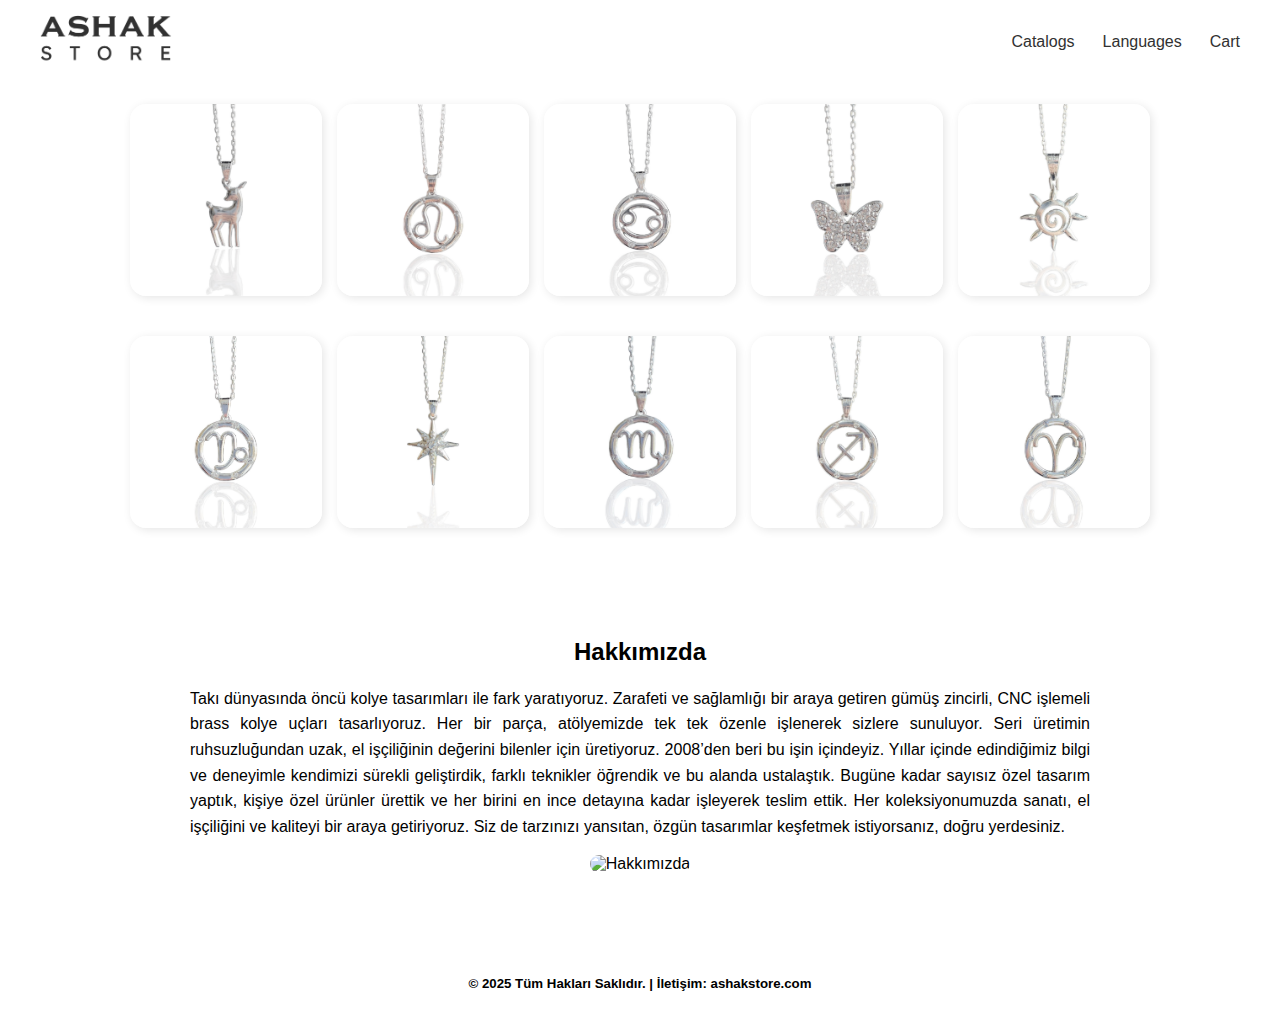
==== production/index.html @ 45792b44 "AshakStore-Patch1" ====
<!DOCTYPE html>
<html lang="tr">
<head>
    <meta charset="UTF-8">
    <meta name="viewport" content="width=device-width, initial-scale=1.0">
    <title>Kolye Üretimi - Ashak Store</title>
    <meta name="description" content="Kolye üretim sürecimizi keşfedin! Altın, gümüş ve özel tasarım kolyeler hakkında bilgi alın.">
    <link rel="stylesheet" href="../style.css">
</head>
<body>
    <header>
        <div class="logo">
            <img src="../images/ashakstorelogo.png" alt="Logo">
        </div>
        <nav>
            <ul>
                <li><i class="fas fa-book"></i> Catalogs</li>
                <li><i class="fas fa-globe"></i> Languages</li>
                <li><i class="fas fa-shopping-cart"></i> Cart</li>
            </ul>
        </nav>
    </header>

    <section class="gallery">
        <img src="../images/gazellenecklace1.jpg" alt="925 Ayar Gümüş Zincirli CNC İşlemeli Ceylan Gazelle Model Kolye" data-hover="../images/gazellenecklace2.jpg">
        <img src="../images/leozodiacnecklace1.jpg" alt="925 Ayar Gümüş Zincirli CNC İşlemeli Leo Zodiac Aslan Burcu Model Kolye" data-hover="../images/leozodiacnecklace2.jpg">
        <img src="../images/yengecnecklace1.jpg" alt="925 Ayar Gümüş Zincirli CNC İşlemeli Yengeç Zodiac Model Kolye" data-hover="../images/yengecnecklace2.jpg">
        <img src="../images/image4.jpg" alt="925 Ayar Gümüş Zincirli CNC İşlemeli Ceylan Gazelle Model Kolye" data-hover="../images/image4-2.jpg">
        <img src="../images/image5.jpg" alt="925 Ayar Gümüş Zincirli CNC İşlemeli Ceylan Gazelle Model Kolye" data-hover="../images/image5-2.jpg">
    </section>

    <section class="gallery">
        <img src="../images/image6.jpg" alt="Image 1" data-hover="../images/image6-2.jpg">
        <img src="../images/image7.jpg" alt="Image 2" data-hover="../images/image7-2.jpg">
        <img src="../images/image8.jpg" alt="Image 3" data-hover="../images/image8-2.jpg">
        <img src="../images/image9.jpg" alt="Image 4" data-hover="../images/image9-2.jpg">
        <img src="../images/image10.jpg" alt="Image 5" data-hover="../images/image10-2.jpg">
    </section>

    <section class="about">
        <h2>Hakkımızda</h2>
        <p>Takı dünyasında öncü kolye tasarımları ile fark yaratıyoruz. Zarafeti ve sağlamlığı bir araya getiren gümüş zincirli, CNC işlemeli brass kolye uçları tasarlıyoruz. Her bir parça, atölyemizde tek tek özenle işlenerek sizlere sunuluyor. Seri üretimin ruhsuzluğundan uzak, el işçiliğinin değerini bilenler için üretiyoruz.

            2008’den beri bu işin içindeyiz. Yıllar içinde edindiğimiz bilgi ve deneyimle kendimizi sürekli geliştirdik, farklı teknikler öğrendik ve bu alanda ustalaştık. Bugüne kadar sayısız özel tasarım yaptık, kişiye özel ürünler ürettik ve her birini en ince detayına kadar işleyerek teslim ettik.
            
            Her koleksiyonumuzda sanatı, el işçiliğini ve kaliteyi bir araya getiriyoruz. Siz de tarzınızı yansıtan, özgün tasarımlar keşfetmek istiyorsanız, doğru yerdesiniz.</p>
        <img src="https://via.placeholder.com/600x300" alt="Hakkımızda">
    </section>
    
    <footer>
        <h5>© 2025 Tüm Hakları Saklıdır. | İletişim: ashakstore.com</h5>
    </footer>
</body>
</html>
---- style.css ----
/* Genel Stiller */
body {
    font-family: 'Poppins', sans-serif;
    margin: 0;
    padding: 0;
    background-color: white;
}


/* Header */
header {
    display: flex;
    justify-content: space-between;
    align-items: center;
    background: white;
    padding: 15px 20px;
    color: white;
    max-width: 1200px; /* Header genişliğini sınırla */
    margin: 0 auto; /* Ortala */
    border-radius: 10px; /* Hafif köşeler */
}


/* Logo */
.logo img {
    height: 50px; /* Logonun boyutunu ayarlayabilirsin */
}

/* Menü */
nav ul {
    list-style: none;
    margin: 0;
    padding: 0;
    display: flex;
}

nav ul li {
    color: #313131; /* Metin rengini siyah yapar */
    margin-left: 20px;
    display: flex;
    align-items: center;
    cursor: pointer;
}

/* İkonlar da siyah olsun */
nav ul li i {
    color: #313131;
    margin-right: 8px;
}
/* Hakkımızda Bölümü */
.about {
    max-width: 900px; /* İçeriğin genişliğini sınırla */
    margin: 50px auto; /* Ortaya al ve yukarıdan boşluk bırak */
    padding: 20px;
    background: white;
    text-align: center;
}

.about p {
    text-align: justify; /* Daha düzenli bir okuma deneyimi için */
    line-height: 1.6; /* Satır aralığını artırarak okunabilirliği yükselt */
}

.about img {
    width: 100%;
    max-width: 600px;
    border-radius: 10px;
}

/* Hizmetler Bölümü */
.services {
    background: #ececec;
    padding: 50px 20px;
    text-align: center;
}

.service {
    display: inline-block;
    width: 30%;
    padding: 20px;
    margin: 10px;
    background: white;
    border-radius: 10px;
    box-shadow: 2px 2px 10px rgba(0, 0, 0, 0.1);
}

.service h3 {
    color: #313131;
}

/* Footer */
footer {
    background: white;
    color: black;
    padding: 10px 0;
    margin-top: 20px;
    text-align: center;
}

.gallery {
    display: flex;
    justify-content: center;
    gap: 15px;
    padding: 20px 0;
    flex-wrap: wrap;
}

.gallery img {
    width: 192px;
    height: 192px;
    object-fit: cover;
    border-radius: 16px;
    box-shadow: 2px 2px 10px rgba(0, 0, 0, 0.1);
    transition: transform 0.3s ease, opacity 0.3s ease;
}

.gallery img:hover {
    transform: scale(1.05);
}
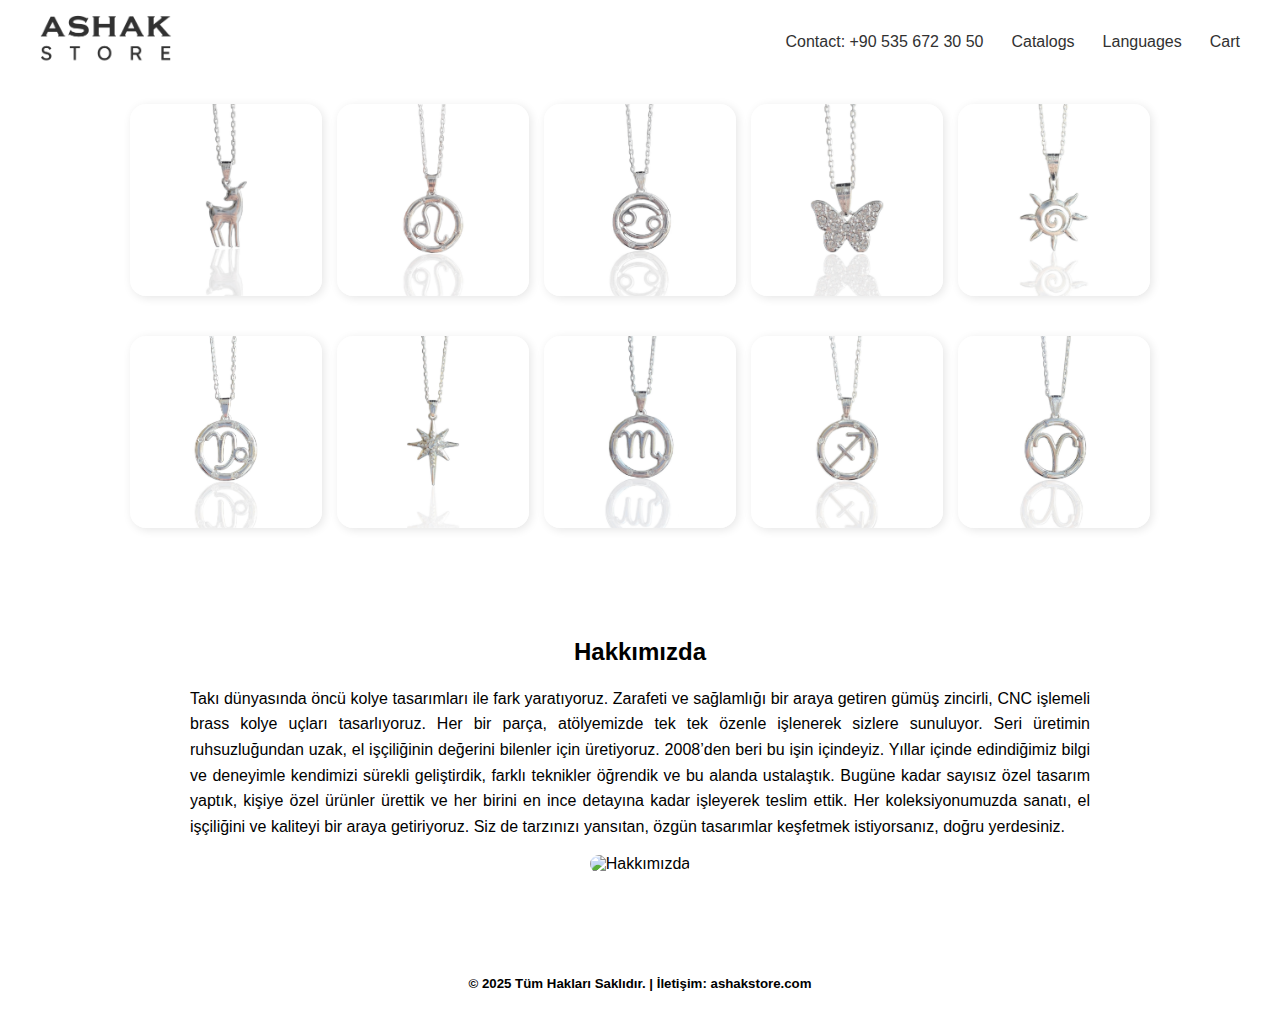
==== commit e19b8056: "Update index.html" ====
--- a/production/index.html
+++ b/production/index.html
@@ -14,6 +14,7 @@
         </div>
         <nav>
             <ul>
+                <li><i class="fas fa-book"></i> Contact: +90 535 672 30 50</li>
                 <li><i class="fas fa-book"></i> Catalogs</li>
                 <li><i class="fas fa-globe"></i> Languages</li>
                 <li><i class="fas fa-shopping-cart"></i> Cart</li>
@@ -50,5 +51,7 @@
     <footer>
         <h5>© 2025 Tüm Hakları Saklıdır. | İletişim: ashakstore.com</h5>
     </footer>
+
+    <script src="../script.js"></script>
 </body>
 </html>
